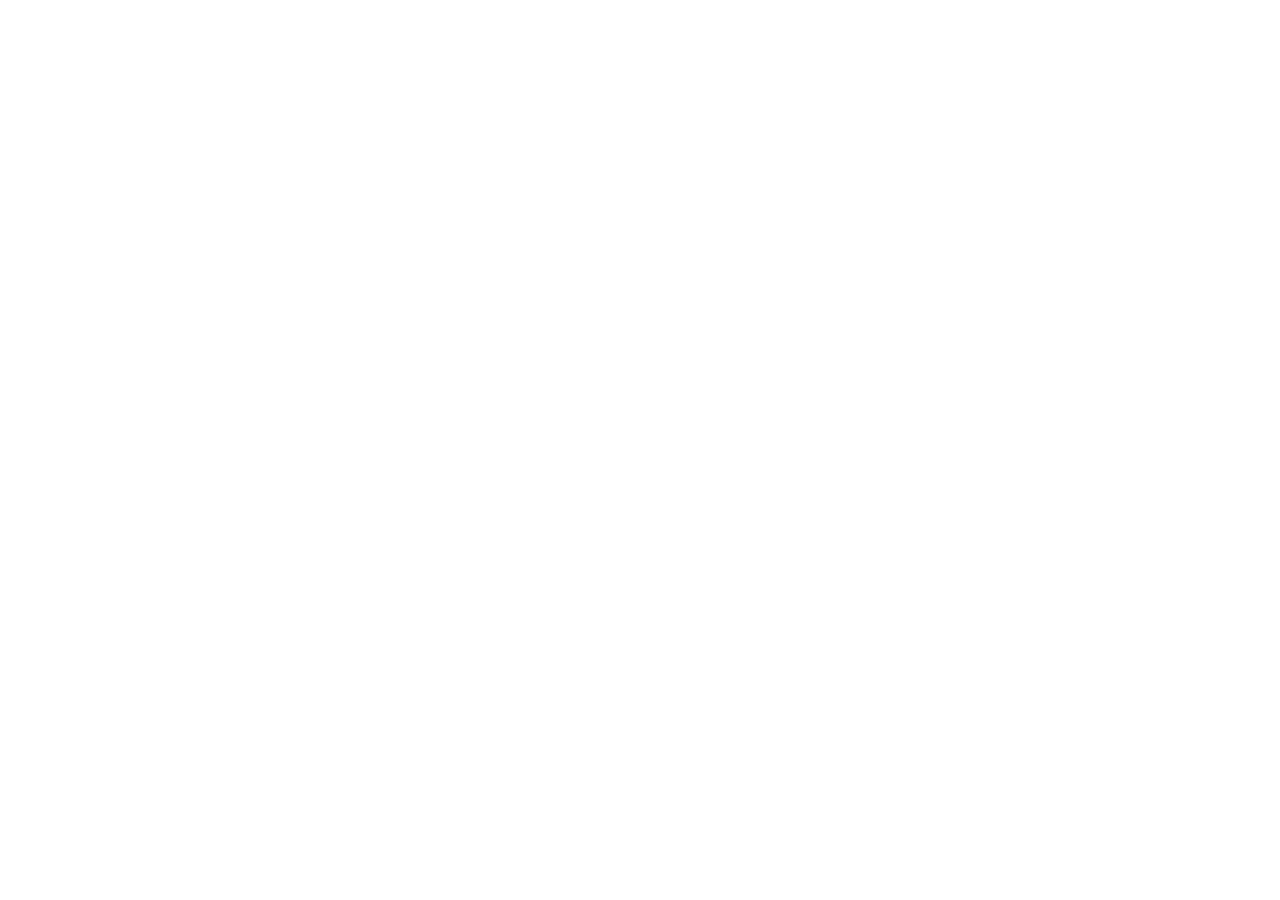
==== index.html @ b5867366 "Initial commit" ====
<!--Unit 1 Project
Requirements
[  ] Two Different Headlines
[  ] Bold and Italic Text
[  ] One List
[  ] Three Images

Select ONE Additional Feature to Add  
[ no ] Feature 1 - Include at least three emojis
[ no ] Feature 2 - Include a background image
[ no ] Feature 3 - Add color with style=
[ no ] Feature 4 - Include a description list
[ no ] Feature 5 - Include <font> tag
-->

    
<!DOCTYPE HTML>
<html>
    <head>
        <meta charset="utf-8">
        <title>Unit 1 Project</title>
    </head>
    <body>

        
    </body>
</html>
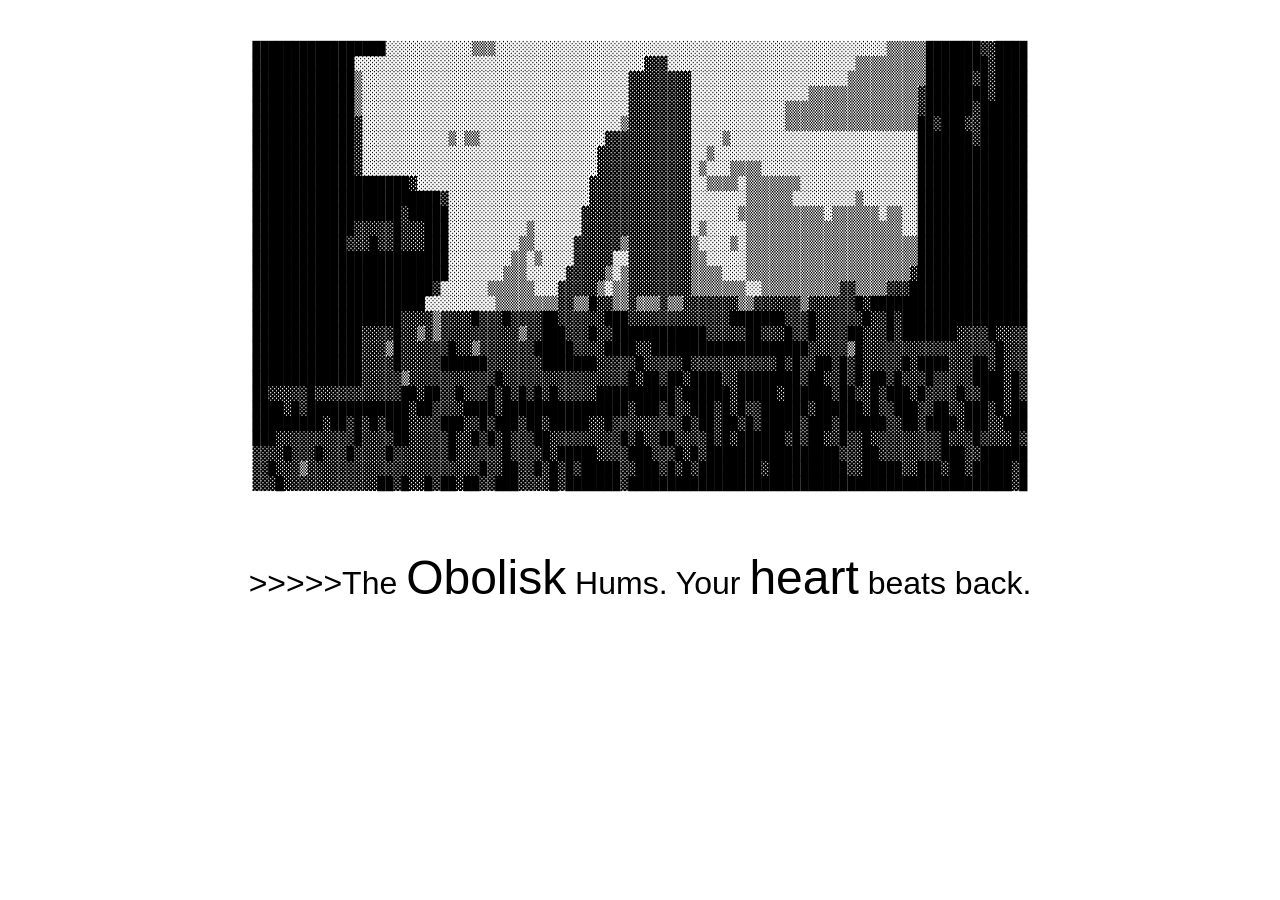
==== commit 3ec27579: "Added ascii art and title text" ====
--- a/index.html
+++ b/index.html
@@ -18,10 +18,49 @@
 <html>
     <head>
         <meta charset="utf-8">
-        <title>Unit 1 Project</title>
+        <title>OverExposed</title>
     </head>
     <body>
 
+        <div>
+            <pre>
+                <p style="text-align: center" >█████████████████░░░░░░░░░░░▒▒▒░░░░░░░░░░░░░░░░░░░░░░░░░░░░░░░░░░░░░░░░░░░░░░░░░░▒▒▒▒▒███████▓▓████
+█████████████░░░░░░░░░░░░░░░░░░░░░░░░░░░░░░░░░░░░░▓▓▓░░░░░░░░░░░░░░░░░░░░░░░░▒▒▒▒▒▒▒▒▒████████▓████
+█████████████▒░░░░░░░░░░░░░░░░░░░░░░░░░░░░░░░░░░▓▓▓▓▓▓▓▓░░░░░░░░░░░░░░░░░░░░▒▒▒▒▒▒▒▒▒▒██████▓█▓████
+█████████████▒░░░░░░░░░░░░░░░░░░░░░░░░░░░░░░░░░░▓▓▓▓▓▓▓▓░░░░░░░░░░░░░░░▒▒▒▒▒▒▒▒▒▒▒▒▒▒▓████████▓████
+█████████████▒░░░░░░░░░░░░░░░░░░░░░░░░░░░░░░░░░░▓▓▓▓▓▓▓▓░░░░░░░░░░░░▒▒▒▒▒▒▒▒▒▒▒▒▒▒▒▒▒▓██████▓██████
+█████████████▓░░░░░░░░░░░░░░░░░░░░░░░░░░░░░░░░░▒▓▓▓▓▓▓▓▓░░░░░░░░░░░░▒▒▒▒▒▒▒▒▒▒▒▒▒▒▒▒▒██▓███▓▓██████
+█████████████▓░░░░░░░░░░░▒░▒▒░░░░░░░░░░░░░░░░▓▓▓▓▓▓▓▓▓▓▓░░░░▒░░░░░░░░░░░░░░░░░░░░░░░░███████▓██████
+█████████████▓░░░░░░░░░░░░░░░░░░░░░░░░░░░░░░▓▓▓▓▓▓▓▓▓▓▓▓░░▒░░░░░░░░░░░░░░░░░░░░░░░░░░██████████████
+█████████████▓░░░░░░░░░░░░░░░░░░░░░░░░░░░░░░▓▓▓▓▓▓▓▓▓▓▓▓░▒░░░▒▒▒▒░░░░░░░░░░░░░░░░░░░░██████████████
+████████████████████▓░░░░░░░░░░░░░░░░░░░░░░▓▓▓▓▓▓▓▓▓▓▓▓▓░░▒▒▒▒░▒▒▒▒▒▒▒░░░░░░░░░░░░░░░██████████████
+████████████████████████▓░░░░░░░░░░░░░░░░░░▓▓▓▓▓▓▓▓▓▓▓▓▓░░░░░░░▒▒▒▒▒▒░░░░░░░░▒░░░░░░░██████████████
+███████████████████▓█████░░░░░░░░░░░░░░░░░▓▓▓▓▓▓▓▓▓▓▓▓▓▓░░░░░░▒▒▒▒▒▒▒▒▒▒▒░▒▒▒▒▒▒░▒▒░░██████████████
+█████████████▓▓▓▓▓█▓▓▓███░░░░░░░░░░▒░░░░░░▓▓▓▓▓▓▓▓▓▓▓▓▓▓░▒░░░░░▒▒▒▒▒▒▒▒▒▒▒▒▒▒▒▒▒▒▒▒░░██████████████
+████████████▓▓▓█▓▓█▓▓▓███░░░░░░░░░▒▒░░░░░▓▓▓▓▓▓▒▓▓▓▓▓▓▓▓▒░░░░▒░▒▒▒▒▒▒▒▒▒▒▒▒▒▒▒▒▒▒▒▒▒▒██████████████
+█████████████████████████░░░░░░░░▒▒░▒░░░░▓▓▓▓▓░░▓▓▓▓▓▓▓▓▒▒░░░░░▒▒▒▒▒▒▒▒▒▒▒▒▒▒▒▒▒▒▒▒▒▒██████████████
+█████████████████████████░░░░░░░▒▒▒░░░░░▓▓▓▓▓▒░▒▓▓▓▓▓▓▓▓▒▒▒▒░░░▒▒▒▒▒▒▒▒▒▒▒▒▒▒▒▒▒▒▒▒▒▓██████████████
+███████████████████████▓░░░░░░▒▒▒▒▒▒░░░▓▓▓▓▓▒░▒▒▓▓▓▓▓▓▓▓▒▒▒▒▒▒▒░░▒▒▒▒▒▒▒▒▒▒▓▓▒▒▒▒▓▓▓███████████████
+██████████████████████░░░░░░░░░▒▒▒▒▒▒▒▒▓▓▒▒█▓▓▒▒▓▒▒▒▓▒▒▓▓▓▓▓▓▓▒▒▓▓▓▓▓▓▒▓▓▓▓▓▓█▓████████████████████
+███████████████████▓▓▓▓▒▓▓▓▓█▓▓▓█▓▓▓▓██▓▓▓▓▓▓███▓▓▓▓▓▓▓▓▓▓▓▓▓███████▓▓▓█▓▓▓▓▓▓█▓▓█▓████████████████
+██████████████▓▓▓▓█▓▓▒▓▒▓▓▓▓▓▓▓▓▓▓▒▓▓███▓▓▓█▓▓████████████▓▓▓▓▓██▓▓▓█▓▓█▓▓▓▓██▓▓▓█▓███████▓▓▓▓█▓▓▓▓
+██████████████▓▓▓▒█▓▓▓▓▓▓█▓▓▒▓▓▓▓▓▓▓█████▓▓▓▓████▓▓████████████████████▓▓▓▓▓▒█▓▓▓▓▓▓▓▓▓▓▓▓▓▓▓▓▓█▓▓▓
+██████████████▓▓▓▓█▓▓▓▓▓██████▓▓▓▓▓▓▓███████▓▓▓▓▓█▓▓▓▓▓█▓▓▓▓▓▓▓▓▓▓▓█▓█▓▓██▓█▓█▓▓▓▓▓█▓████▓▓▓██▓█▓▓▓
+██████████████▓▓▓▓▓▒▓▓▓▓▓▓▓▓▓▓▓█▓▓▓▓▓▓▓▓▓▓▓▓▓▓▓▓█▓██▓██▓████▓▓████████▓██▓▓█▓█▓██▓█▓▓▓█▓▓▓▓▓████▓█▓
+██▓▓▓▓▓█▓▓▓▓▓▓▓▓▓▓▓██▓██▓▓█▓▓▓█▓█▓█▓█▓█▓▓▓▓▓██████████▓██████▓█████▓██████▓██▓▓█▓███▓█▓▓▓▓█▓▓███▓█▓
+████▓█▓█████████████▓██▓▓▓▓████▓████████████████▓███▓█▓▓███▓█▓█▓▓██████▓██████▓█▓▓███▓▓██▓▓███▓█▓██
+█████████▓██▓█▓█▓███▓▓▓▓███▓▓█▓███▓██▓█████▓▓█▓▓▓▓▓▓▓▓▓█▓██▓██▓█▓█████▓███▓██████▓▓██▓████▓███▓▓███
+███▓▓▓▓▓▓▓▓▓▓█▓▓▓▓██▓▓▓▓▓█▓▓█▓█▓█▓▓▓██▓▓▓▓▓▓▓▓▓█▓█▓▓██▓▓▓▓█▓█▓██████▓█▓██▓▓█▓▓█▓▓▓▓▓▓▓▓▓█▓▓▓█▓▓▓▓█▓
+▓▓▓▓█▓▓▓█▓▓▓█▓▓▓▓█▓▓▓▓▓▓▓█▓▓▓▓▓▓█▓▓▓▓█▓█████▓▓▓▓███▓▓▓█▓█▓█████████████████▓▓▓██▓▓▓▓▓▓▓▓███▓▓██████
+▓▓█▓▓▓▒▓▓▓▓▓▓▓▓▓▓▓▓▓▓▓▓▓▓▓▓▓▓█▓▓██▓▓█▓█▓█▓█████▓▓███▓█▓█▓████████▓██████████▓▓█████▓▓███▓██▓█████▓█
+▓▓▓█▓▓▓▓▓▓▓▓▓▓▓▓██▓█▓▓█▓██▓██▓▓███▓▓▓▓█▓███████▓█████████████████████████████████████████████████▓█</p>
+             </pre>
+        </div>
+
+        <p style="text-align: center;font-family:Haettenschweiler,Impact,Arial Narrow Bold,sans-serif">
+            <font size="+3">>>>>>The <font size="+5">Obolisk</font> Hums. Your <font size="+5">heart</font> beats back.
+                </font>
+            </p>
         
     </body>
 </html>
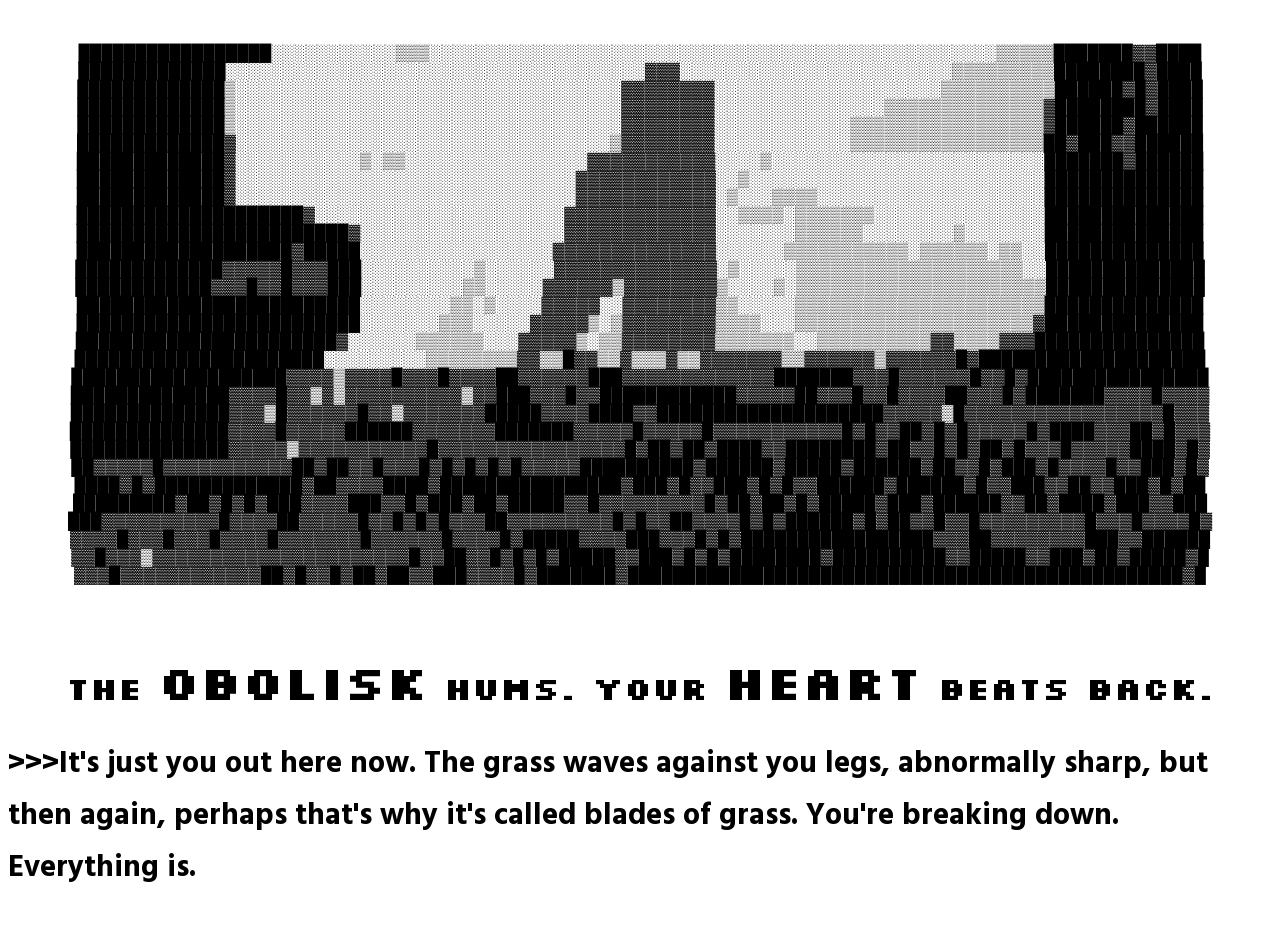
==== commit dc3991ed: "Styled text with css style doc" ====
--- a/index.html
+++ b/index.html
@@ -19,12 +19,18 @@
     <head>
         <meta charset="utf-8">
         <title>OverExposed</title>
+
+        <link rel="preconnect" href="https://fonts.googleapis.com">
+        <link rel="preconnect" href="https://fonts.gstatic.com" crossorigin>
+        <link href="https://fonts.googleapis.com/css2?family=Hind+Mysuru:wght@300;400;500;700&family=Silkscreen:wght@400;700&display=swap" rel="stylesheet">
+
+        <link rel="stylesheet" href="style.css">
     </head>
     <body>
 
         <div>
             <pre>
-                <p style="text-align: center" >█████████████████░░░░░░░░░░░▒▒▒░░░░░░░░░░░░░░░░░░░░░░░░░░░░░░░░░░░░░░░░░░░░░░░░░░▒▒▒▒▒███████▓▓████
+                <p class=ASCII  style="text-align: center";>█████████████████░░░░░░░░░░░▒▒▒░░░░░░░░░░░░░░░░░░░░░░░░░░░░░░░░░░░░░░░░░░░░░░░░░░▒▒▒▒▒███████▓▓████
 █████████████░░░░░░░░░░░░░░░░░░░░░░░░░░░░░░░░░░░░░▓▓▓░░░░░░░░░░░░░░░░░░░░░░░░▒▒▒▒▒▒▒▒▒████████▓████
 █████████████▒░░░░░░░░░░░░░░░░░░░░░░░░░░░░░░░░░░▓▓▓▓▓▓▓▓░░░░░░░░░░░░░░░░░░░░▒▒▒▒▒▒▒▒▒▒██████▓█▓████
 █████████████▒░░░░░░░░░░░░░░░░░░░░░░░░░░░░░░░░░░▓▓▓▓▓▓▓▓░░░░░░░░░░░░░░░▒▒▒▒▒▒▒▒▒▒▒▒▒▒▓████████▓████
@@ -57,10 +63,11 @@
              </pre>
         </div>
 
-        <p style="text-align: center;font-family:Haettenschweiler,Impact,Arial Narrow Bold,sans-serif">
-            <font size="+3">>>>>>The <font size="+5">Obolisk</font> Hums. Your <font size="+5">heart</font> beats back.
-                </font>
-            </p>
+        <h1>
+            The <font size="+5">Obolisk</font> Hums. Your <font size="+5">heart</font> beats back.
+        </h1>
         
-    </body>
+        <p>
+            >>>It's just you out here now. The grass waves against you legs, abnormally sharp, but then again, perhaps that's why it's called blades of grass. You're breaking down. Everything is.
+        </p>
 </html>
--- a/style.css
+++ b/style.css
@@ -0,0 +1,18 @@
+h1{
+    color: black;
+    text-align: center;
+    font-family: "Silkscreen", sans-serif;
+    font-weight: 700;
+    font-style: normal;
+    font-size: xx-large;
+}
+p{
+    font-family: "Hind Mysuru", sans-serif;
+    font-weight: 700;
+    font-style: normal;
+    font-size:30px;
+}
+.ASCII{
+    font-size:medium;
+    font-family:Arial, Helvetica, sans-serif
+}
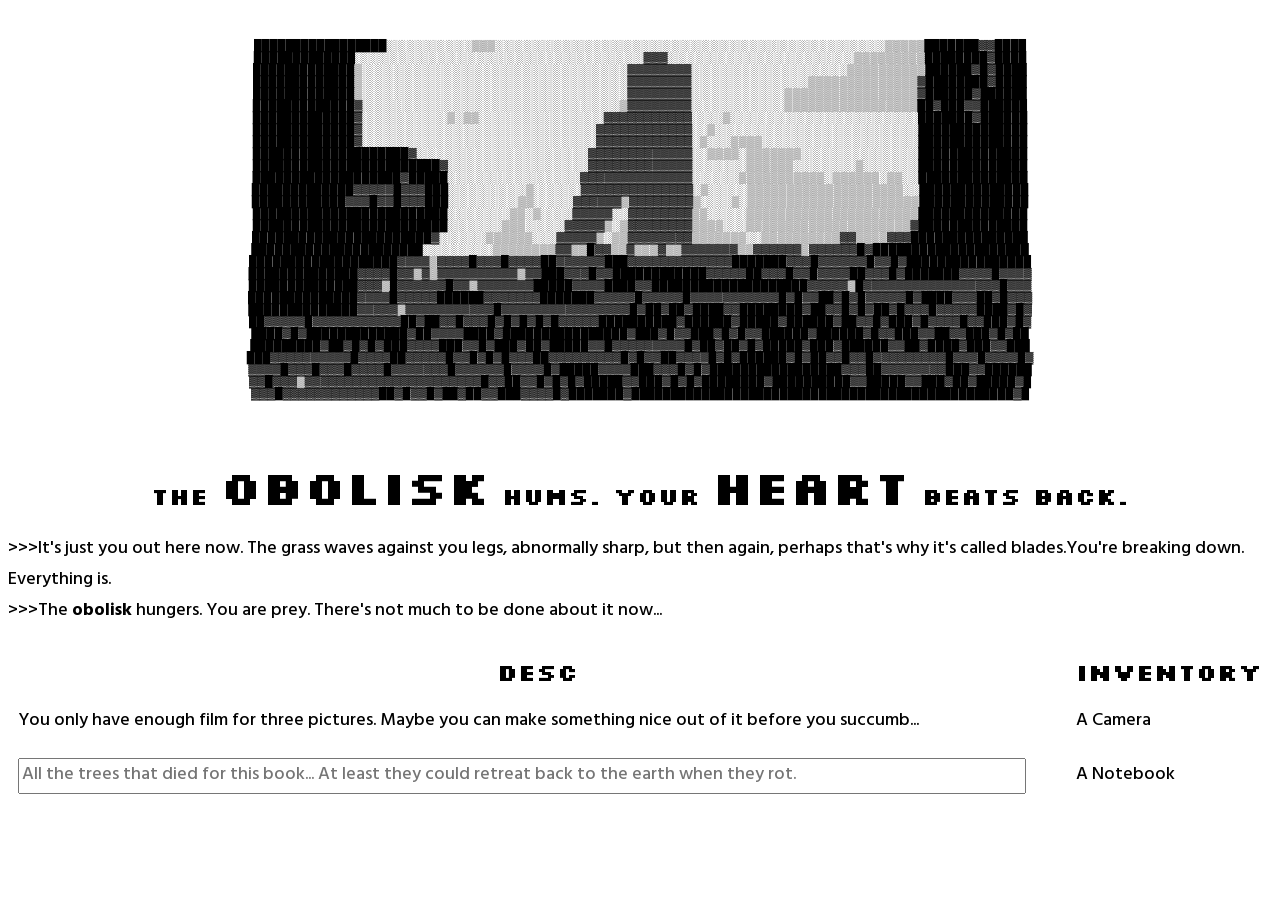
==== commit c809a777: "Added Inventory and Desc section" ====
--- a/index.html
+++ b/index.html
@@ -1,7 +1,7 @@
 <!--Unit 1 Project
 Requirements
 [  ] Two Different Headlines
-[  ] Bold and Italic Text
+[x] Bold and Italic Text
 [  ] One List
 [  ] Three Images
 
@@ -10,7 +10,7 @@
 [ no ] Feature 2 - Include a background image
 [ no ] Feature 3 - Add color with style=
 [ no ] Feature 4 - Include a description list
-[ no ] Feature 5 - Include <font> tag
+[ yes ] Feature 5 - Include <font> tag
 -->
 
     
@@ -68,6 +68,27 @@
         </h1>
         
         <p>
-            >>>It's just you out here now. The grass waves against you legs, abnormally sharp, but then again, perhaps that's why it's called blades of grass. You're breaking down. Everything is.
+            >>>It's just you out here now. The grass waves against you legs, abnormally sharp, but then again, perhaps that's why it's called blades.You're breaking down. Everything is.
+            <br>>>>The <strong>obolisk</strong> hungers. You are prey. There's not much to be done about it now...
         </p>
+        <table>
+            <tr>
+                <th>Desc</th>
+                <th>Inventory
+                </th>
+            </tr>
+            
+            <tr>
+                <td>You only have enough film for three pictures. Maybe you can make something nice out of it before you succumb...
+                </td>
+                <td>A Camera</td>
+            </tr>
+            <tr>
+                <td>
+                    <input type=text placeholder="All the trees that died for this book... At least they could retreat back to the earth when they rot." id="Notebook">
+                </td>
+                <td>A Notebook</td>
+            </tr>
+            
+        </table>
 </html>
--- a/style.css
+++ b/style.css
@@ -4,15 +4,46 @@
     font-family: "Silkscreen", sans-serif;
     font-weight: 700;
     font-style: normal;
-    font-size: xx-large;
+    font-size: x-large;
 }
 p{
     font-family: "Hind Mysuru", sans-serif;
-    font-weight: 700;
+    font-weight: 500;
     font-style: normal;
-    font-size:30px;
+    font-size:large;
 }
 .ASCII{
     font-size:medium;
-    font-family:Arial, Helvetica, sans-serif
+    font-family:Arial, Helvetica, sans-serif;
+    text-align: center;
+    font-size:11px;
+}
+table, th, td {
+    border-collapse: collapse;
+    padding: 10px;
+    width: 100%;
+    table-layout: auto
+}
+th{
+    color: black;
+    text-align: center;
+    font-family: "Silkscreen", sans-serif;
+    font-weight: 700;
+    font-style: normal;
+    font-size: x-large;
+}
+td{
+    color: black;
+    font-family: "Hind Mysuru", sans-serif;
+    font-weight: 500;
+    font-style: normal;
+    font-size:large;
+}
+#Notebook{
+    width: 1000px;
+    height:30px;
+    font-family: "Hind Mysuru", sans-serif;
+    font-weight: 500;
+    font-style: normal;
+    font-size:large;
 }
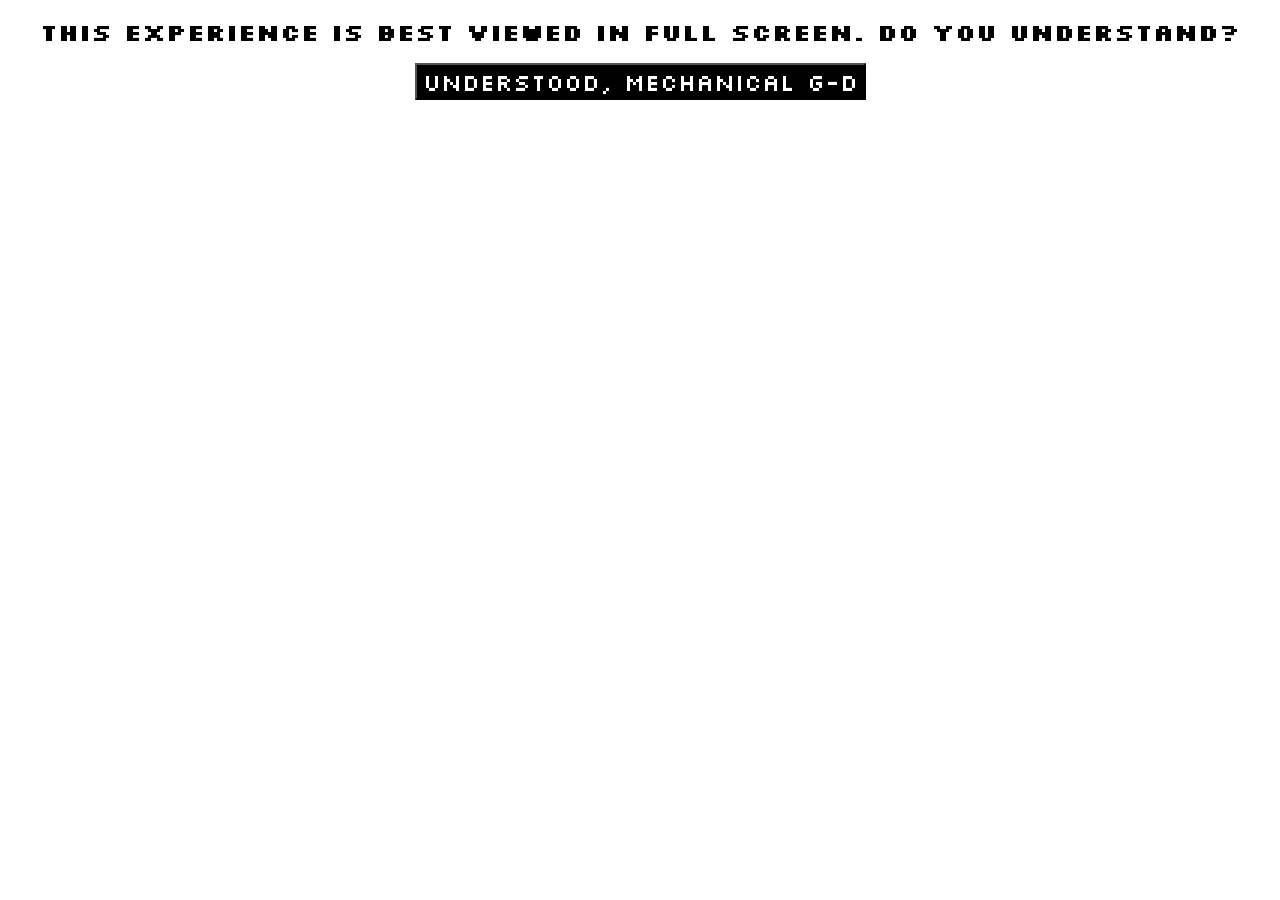
==== commit 5343d68d: "Added an Intro Screen with a linked Button" ====
--- a/index.html
+++ b/index.html
@@ -1,23 +1,7 @@
-<!--Unit 1 Project
-Requirements
-[  ] Two Different Headlines
-[x] Bold and Italic Text
-[  ] One List
-[  ] Three Images
-
-Select ONE Additional Feature to Add  
-[ no ] Feature 1 - Include at least three emojis
-[ no ] Feature 2 - Include a background image
-[ no ] Feature 3 - Add color with style=
-[ no ] Feature 4 - Include a description list
-[ yes ] Feature 5 - Include <font> tag
--->
-
-    
 <!DOCTYPE HTML>
 <html>
-    <head>
-        <meta charset="utf-8">
+
+    <meta charset="utf-8">
         <title>OverExposed</title>
 
         <link rel="preconnect" href="https://fonts.googleapis.com">
@@ -27,68 +11,15 @@
         <link rel="stylesheet" href="style.css">
     </head>
     <body>
+        <h1>
+            This Experience is Best Viewed In Full Screen. Do you understand?
+        </h1>
+        <!--target="blank" makes it open a new tab with the link-->
+        <center>
+            <a href="starting screen.html">
+                <button class=centered>Understood, Mechanical G-d</button>
+            </a>
+        </center>
+    </body>
 
-        <div>
-            <pre>
-                <p class=ASCII  style="text-align: center";>█████████████████░░░░░░░░░░░▒▒▒░░░░░░░░░░░░░░░░░░░░░░░░░░░░░░░░░░░░░░░░░░░░░░░░░░▒▒▒▒▒███████▓▓████
-█████████████░░░░░░░░░░░░░░░░░░░░░░░░░░░░░░░░░░░░░▓▓▓░░░░░░░░░░░░░░░░░░░░░░░░▒▒▒▒▒▒▒▒▒████████▓████
-█████████████▒░░░░░░░░░░░░░░░░░░░░░░░░░░░░░░░░░░▓▓▓▓▓▓▓▓░░░░░░░░░░░░░░░░░░░░▒▒▒▒▒▒▒▒▒▒██████▓█▓████
-█████████████▒░░░░░░░░░░░░░░░░░░░░░░░░░░░░░░░░░░▓▓▓▓▓▓▓▓░░░░░░░░░░░░░░░▒▒▒▒▒▒▒▒▒▒▒▒▒▒▓████████▓████
-█████████████▒░░░░░░░░░░░░░░░░░░░░░░░░░░░░░░░░░░▓▓▓▓▓▓▓▓░░░░░░░░░░░░▒▒▒▒▒▒▒▒▒▒▒▒▒▒▒▒▒▓██████▓██████
-█████████████▓░░░░░░░░░░░░░░░░░░░░░░░░░░░░░░░░░▒▓▓▓▓▓▓▓▓░░░░░░░░░░░░▒▒▒▒▒▒▒▒▒▒▒▒▒▒▒▒▒██▓███▓▓██████
-█████████████▓░░░░░░░░░░░▒░▒▒░░░░░░░░░░░░░░░░▓▓▓▓▓▓▓▓▓▓▓░░░░▒░░░░░░░░░░░░░░░░░░░░░░░░███████▓██████
-█████████████▓░░░░░░░░░░░░░░░░░░░░░░░░░░░░░░▓▓▓▓▓▓▓▓▓▓▓▓░░▒░░░░░░░░░░░░░░░░░░░░░░░░░░██████████████
-█████████████▓░░░░░░░░░░░░░░░░░░░░░░░░░░░░░░▓▓▓▓▓▓▓▓▓▓▓▓░▒░░░▒▒▒▒░░░░░░░░░░░░░░░░░░░░██████████████
-████████████████████▓░░░░░░░░░░░░░░░░░░░░░░▓▓▓▓▓▓▓▓▓▓▓▓▓░░▒▒▒▒░▒▒▒▒▒▒▒░░░░░░░░░░░░░░░██████████████
-████████████████████████▓░░░░░░░░░░░░░░░░░░▓▓▓▓▓▓▓▓▓▓▓▓▓░░░░░░░▒▒▒▒▒▒░░░░░░░░▒░░░░░░░██████████████
-███████████████████▓█████░░░░░░░░░░░░░░░░░▓▓▓▓▓▓▓▓▓▓▓▓▓▓░░░░░░▒▒▒▒▒▒▒▒▒▒▒░▒▒▒▒▒▒░▒▒░░██████████████
-█████████████▓▓▓▓▓█▓▓▓███░░░░░░░░░░▒░░░░░░▓▓▓▓▓▓▓▓▓▓▓▓▓▓░▒░░░░░▒▒▒▒▒▒▒▒▒▒▒▒▒▒▒▒▒▒▒▒░░██████████████
-████████████▓▓▓█▓▓█▓▓▓███░░░░░░░░░▒▒░░░░░▓▓▓▓▓▓▒▓▓▓▓▓▓▓▓▒░░░░▒░▒▒▒▒▒▒▒▒▒▒▒▒▒▒▒▒▒▒▒▒▒▒██████████████
-█████████████████████████░░░░░░░░▒▒░▒░░░░▓▓▓▓▓░░▓▓▓▓▓▓▓▓▒▒░░░░░▒▒▒▒▒▒▒▒▒▒▒▒▒▒▒▒▒▒▒▒▒▒██████████████
-█████████████████████████░░░░░░░▒▒▒░░░░░▓▓▓▓▓▒░▒▓▓▓▓▓▓▓▓▒▒▒▒░░░▒▒▒▒▒▒▒▒▒▒▒▒▒▒▒▒▒▒▒▒▒▓██████████████
-███████████████████████▓░░░░░░▒▒▒▒▒▒░░░▓▓▓▓▓▒░▒▒▓▓▓▓▓▓▓▓▒▒▒▒▒▒▒░░▒▒▒▒▒▒▒▒▒▒▓▓▒▒▒▒▓▓▓███████████████
-██████████████████████░░░░░░░░░▒▒▒▒▒▒▒▒▓▓▒▒█▓▓▒▒▓▒▒▒▓▒▒▓▓▓▓▓▓▓▒▒▓▓▓▓▓▓▒▓▓▓▓▓▓█▓████████████████████
-███████████████████▓▓▓▓▒▓▓▓▓█▓▓▓█▓▓▓▓██▓▓▓▓▓▓███▓▓▓▓▓▓▓▓▓▓▓▓▓███████▓▓▓█▓▓▓▓▓▓█▓▓█▓████████████████
-██████████████▓▓▓▓█▓▓▒▓▒▓▓▓▓▓▓▓▓▓▓▒▓▓███▓▓▓█▓▓████████████▓▓▓▓▓██▓▓▓█▓▓█▓▓▓▓██▓▓▓█▓███████▓▓▓▓█▓▓▓▓
-██████████████▓▓▓▒█▓▓▓▓▓▓█▓▓▒▓▓▓▓▓▓▓█████▓▓▓▓████▓▓████████████████████▓▓▓▓▓▒█▓▓▓▓▓▓▓▓▓▓▓▓▓▓▓▓▓█▓▓▓
-██████████████▓▓▓▓█▓▓▓▓▓██████▓▓▓▓▓▓▓███████▓▓▓▓▓█▓▓▓▓▓█▓▓▓▓▓▓▓▓▓▓▓█▓█▓▓██▓█▓█▓▓▓▓▓█▓████▓▓▓██▓█▓▓▓
-██████████████▓▓▓▓▓▒▓▓▓▓▓▓▓▓▓▓▓█▓▓▓▓▓▓▓▓▓▓▓▓▓▓▓▓█▓██▓██▓████▓▓████████▓██▓▓█▓█▓██▓█▓▓▓█▓▓▓▓▓████▓█▓
-██▓▓▓▓▓█▓▓▓▓▓▓▓▓▓▓▓██▓██▓▓█▓▓▓█▓█▓█▓█▓█▓▓▓▓▓██████████▓██████▓█████▓██████▓██▓▓█▓███▓█▓▓▓▓█▓▓███▓█▓
-████▓█▓█████████████▓██▓▓▓▓████▓████████████████▓███▓█▓▓███▓█▓█▓▓██████▓██████▓█▓▓███▓▓██▓▓███▓█▓██
-█████████▓██▓█▓█▓███▓▓▓▓███▓▓█▓███▓██▓█████▓▓█▓▓▓▓▓▓▓▓▓█▓██▓██▓█▓█████▓███▓██████▓▓██▓████▓███▓▓███
-███▓▓▓▓▓▓▓▓▓▓█▓▓▓▓██▓▓▓▓▓█▓▓█▓█▓█▓▓▓██▓▓▓▓▓▓▓▓▓█▓█▓▓██▓▓▓▓█▓█▓██████▓█▓██▓▓█▓▓█▓▓▓▓▓▓▓▓▓█▓▓▓█▓▓▓▓█▓
-▓▓▓▓█▓▓▓█▓▓▓█▓▓▓▓█▓▓▓▓▓▓▓█▓▓▓▓▓▓█▓▓▓▓█▓█████▓▓▓▓███▓▓▓█▓█▓█████████████████▓▓▓██▓▓▓▓▓▓▓▓███▓▓██████
-▓▓█▓▓▓▒▓▓▓▓▓▓▓▓▓▓▓▓▓▓▓▓▓▓▓▓▓▓█▓▓██▓▓█▓█▓█▓█████▓▓███▓█▓█▓████████▓██████████▓▓█████▓▓███▓██▓█████▓█
-▓▓▓█▓▓▓▓▓▓▓▓▓▓▓▓██▓█▓▓█▓██▓██▓▓███▓▓▓▓█▓███████▓█████████████████████████████████████████████████▓█</p>
-             </pre>
-        </div>
-
-        <h1>
-            The <font size="+5">Obolisk</font> Hums. Your <font size="+5">heart</font> beats back.
-        </h1>
-        
-        <p>
-            >>>It's just you out here now. The grass waves against you legs, abnormally sharp, but then again, perhaps that's why it's called blades.You're breaking down. Everything is.
-            <br>>>>The <strong>obolisk</strong> hungers. You are prey. There's not much to be done about it now...
-        </p>
-        <table>
-            <tr>
-                <th>Desc</th>
-                <th>Inventory
-                </th>
-            </tr>
-            
-            <tr>
-                <td>You only have enough film for three pictures. Maybe you can make something nice out of it before you succumb...
-                </td>
-                <td>A Camera</td>
-            </tr>
-            <tr>
-                <td>
-                    <input type=text placeholder="All the trees that died for this book... At least they could retreat back to the earth when they rot." id="Notebook">
-                </td>
-                <td>A Notebook</td>
-            </tr>
-            
-        </table>
-</html>
+</html>
--- a/style.css
+++ b/style.css
@@ -46,4 +46,13 @@
     font-weight: 500;
     font-style: normal;
     font-size:large;
+}
+button{
+    background-color: black;
+    color:white;
+    text-align: center;
+    font-family: "Silkscreen", sans-serif;
+    font-weight: 400;
+    font-style: normal;
+    font-size: x-large;
 }
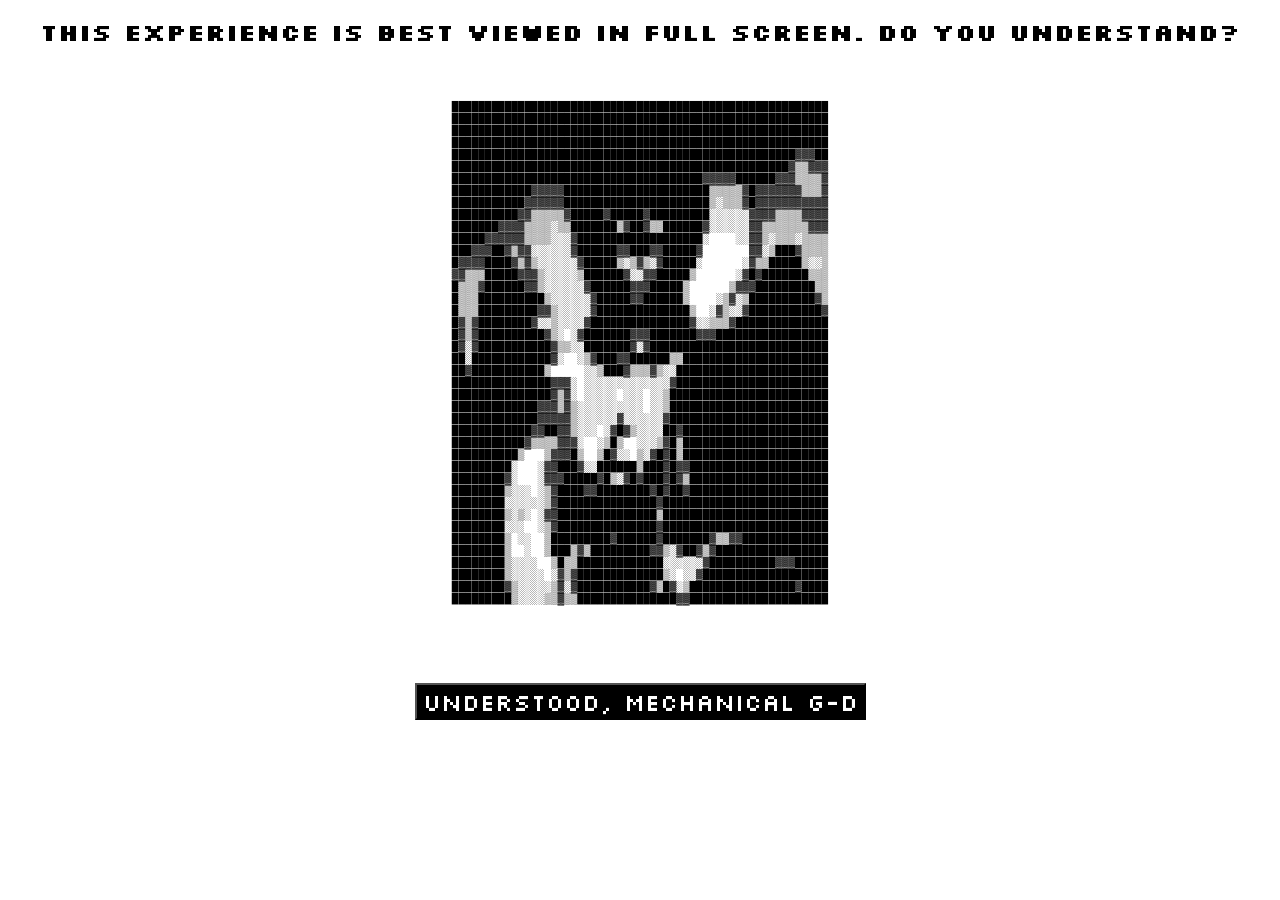
==== commit a62a411f: "Added a screen four south in inage in index" ====
--- a/index.html
+++ b/index.html
@@ -14,6 +14,55 @@
         <h1>
             This Experience is Best Viewed In Full Screen. Do you understand?
         </h1>
+        <div>
+            <pre>
+                <p class=ASCII>
+█████████████████████████████████████████████████████████
+█████████████████████████████████████████████████████████
+█████████████████████████████████████████████████████████
+█████████████████████████████████████████████████████████
+████████████████████████████████████████████████████▓▓▓██
+███████████████████████████████████████████████████▓▒▒▓▓▓
+██████████████████████████████████████▓▓▓▓▓██████▓▓▓▒▒▒▒▓
+████████████▓▓▓▓▓██████████████████████▒▒▒▒▒▓█▓▓▓▓▓▓▓▒▒▒▓
+███████████▓▓▓▓▓▓██████████████████████▒░▒▒▒▓█▓▓▓▓▓▓▓▓▓▓▓
+██████████▓▓▒▒▒▒▒▓█████▓█████▓█████████░░░░░░▓▓▓▓▒▒▒▒▓▓▓▓
+███████▓▓▓▓▒▒▒▒░▒▒███████▒▓██▓▒▒██████▓░░░░░░▓▓▒▒▒▒▒▒▒▓▓▓
+█████▓▓▓▓▓▓▒▒▒▒░░░▓███████████████████░    ░░▓▓▒░▒▒▒░▒▒▒▒
+███▓▓▓██▓▒▓▓░░░░░░▓██████▓▓███▓▓█████▓       ▓▓░▒███▓▒▒▒▒
+█▓▓▓▓████▓▒▓▒░░░░░░▓█████▒░▒▓▒░▓█████░      ░▓▒▒█████▒░░▒
+▓▓▒▒▒█████▓▓▓▒░░░░░▒██████▓░░▓▓█████▒      ░▓█▓███████▒▒▒
+█▒▒▒▓██████▓▓▒░░░░░░▓██████▓▓▓█████▒      ▒▓▓▓█████████▒▒
+█▒▒▒██████████▒░░░░░░▓█████▓▓██████▒    ░▒▓░▒██████████▓▒
+█▒▒▒█████████▓▓▒░░░░░▓██████████████▒  ░▓▒░░▓███████████▓
+█▓▒▓████████▓░░▒░░░░▓███████████████▓░░▒▒▒▓██████████████
+█▓▒▓██████████▓▒░ ░▓███████▓▓▓███████▓▓▓█████████████████
+█▓░▓███████████▓▒▒░░███████▓░▓███████████████████████████
+██░████████████▓░  ░▒▓███▓▓██████▒▒██████████████████████
+██▓███████████▒     ░░▒███▓▒▒▒▓▒░░███████████████████████
+███████████████▓▓▓░ ░░░░░░░░░░░░░▓███████████████████████
+███████████████▓▒▓░ ░░░░░ ░░░ ░░▒████████████████████████
+█████████████▓▓▓▒▓▒░░░░░░░░░░ ░░▒████████████████████████
+█████████████▓▓▓▓▓▒░░░░░░▓░░░░░░▓████████████████████████
+████████████▓▓██▓▓▒░░░ ░▓█▓▒░░░░██▓██████████████████████
+███████████▓▒▒▒▒▓▓▓░  ░▒█▒  ░░░▒▓█▒██████████████████████
+██████████▒   ▒▓▓▓█▒  ▒█▓░░ ▒░▓█▓█▒██████████████████████
+█████████░   ░▓▓███▓░░██████▒███▓█▓▓█████████████████████
+████████▓░   ░▓▓▓█████▓█▒░▓█▓███▓█▓▒█████████████████████
+████████▒░░░ ░▒▓████▓▓████████▓█▓██▓█████████████████████
+████████░░░░░░▒▓███████████████▓█████████████████████████
+████████▒░▒░ ░▓▓███████████████▒█████████████████████████
+████████░░░  ░▒▓███████████████▓█████████████████████████
+████████▒ ░░  ▒█████████▓██████▓███████▓▒▒▓▓█████████████
+████████▒  ░  ▒███▒▓▒█████████▓▓▒░▓██▓▒▓█████████████████
+████████▒░░░░  ▒█▒▒█████████████░░░░░░▓██████████▓▓▓█████
+████████▒░░░░░ ░▓▒▓█████████████▒░ ░░▓███████████████████
+████████▓▒░░░░░▒▓░▓███████████▓▒█▓░▒████████████████▓████
+█████████▒░░░░▒▒▓▒▒███████████████▓▓█████████████████████
+
+                </p>
+            </pre>
+        </div>
         <!--target="blank" makes it open a new tab with the link-->
         <center>
             <a href="starting screen.html">
--- a/style.css
+++ b/style.css
@@ -14,7 +14,7 @@
 }
 .ASCII{
     font-size:medium;
-    font-family:Arial, Helvetica, sans-serif;
+    font-family:'Courier New', Courier, monospace;
     text-align: center;
     font-size:11px;
 }
